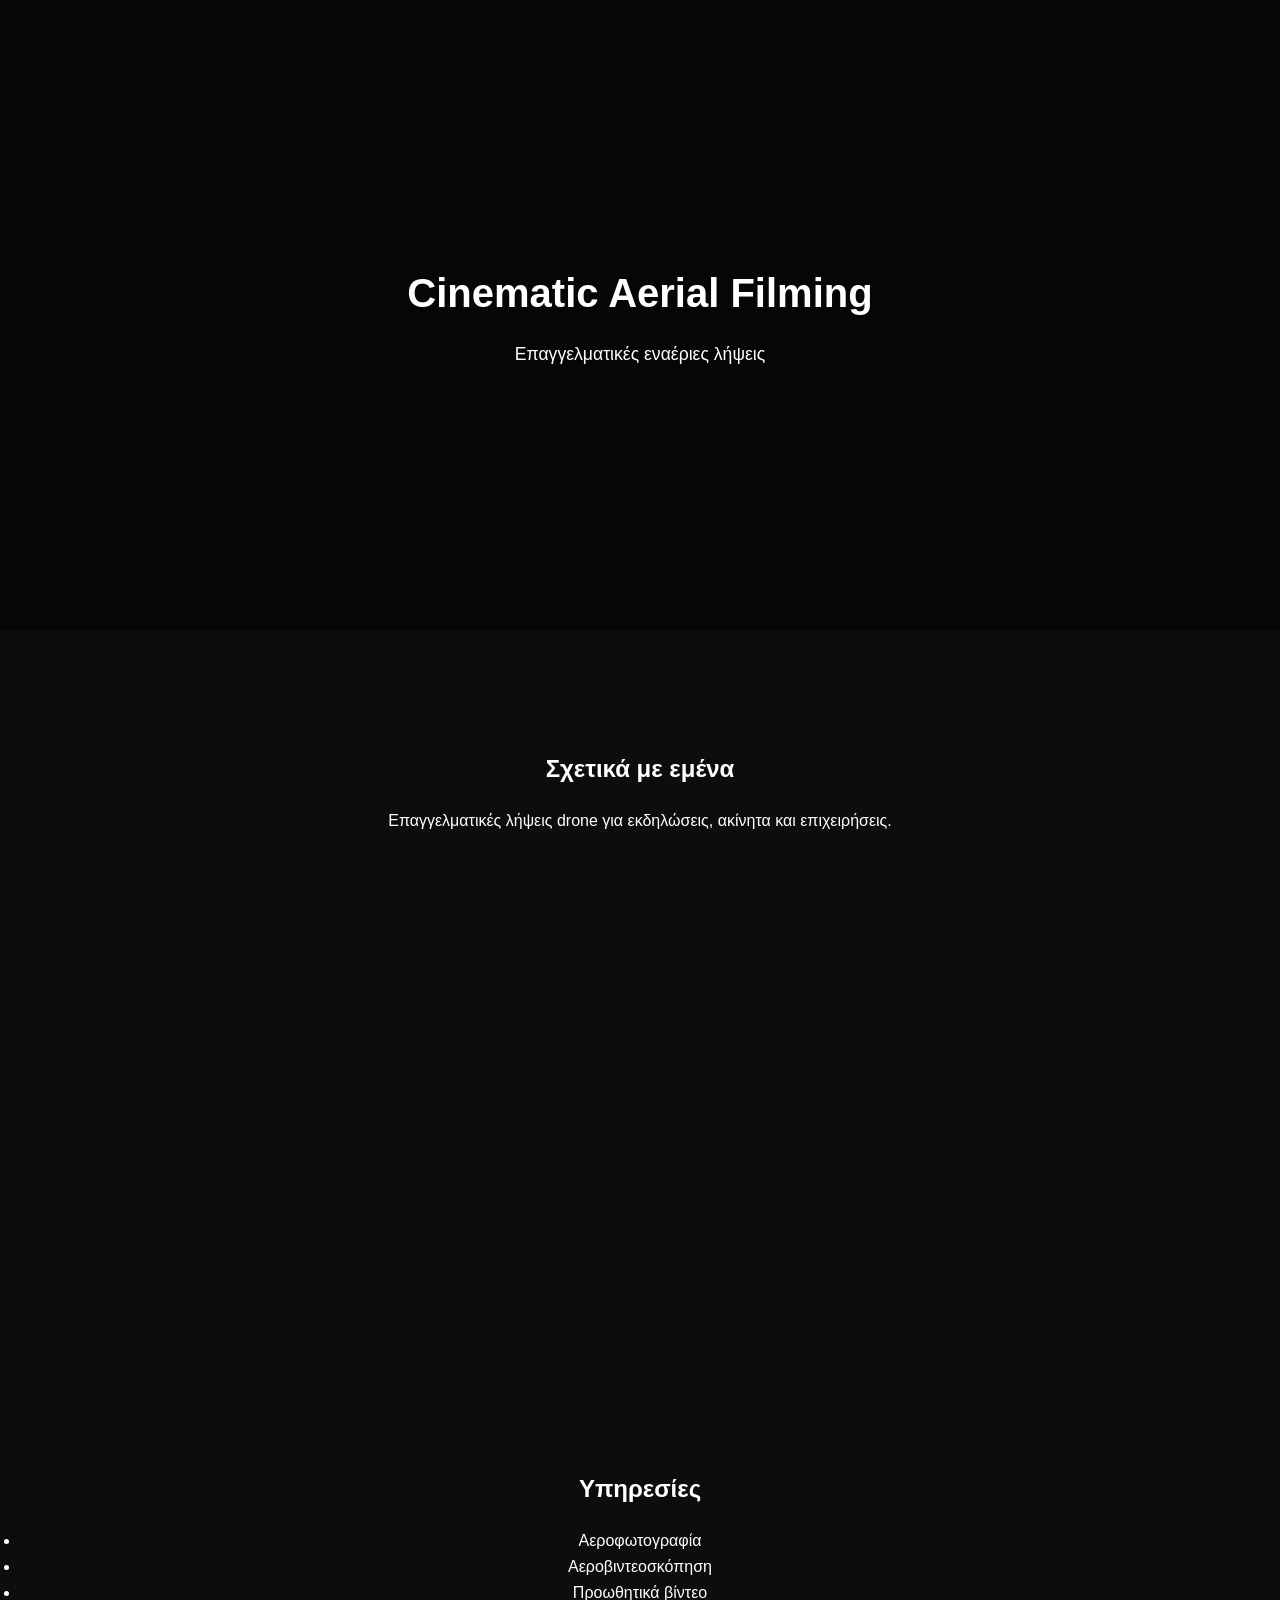
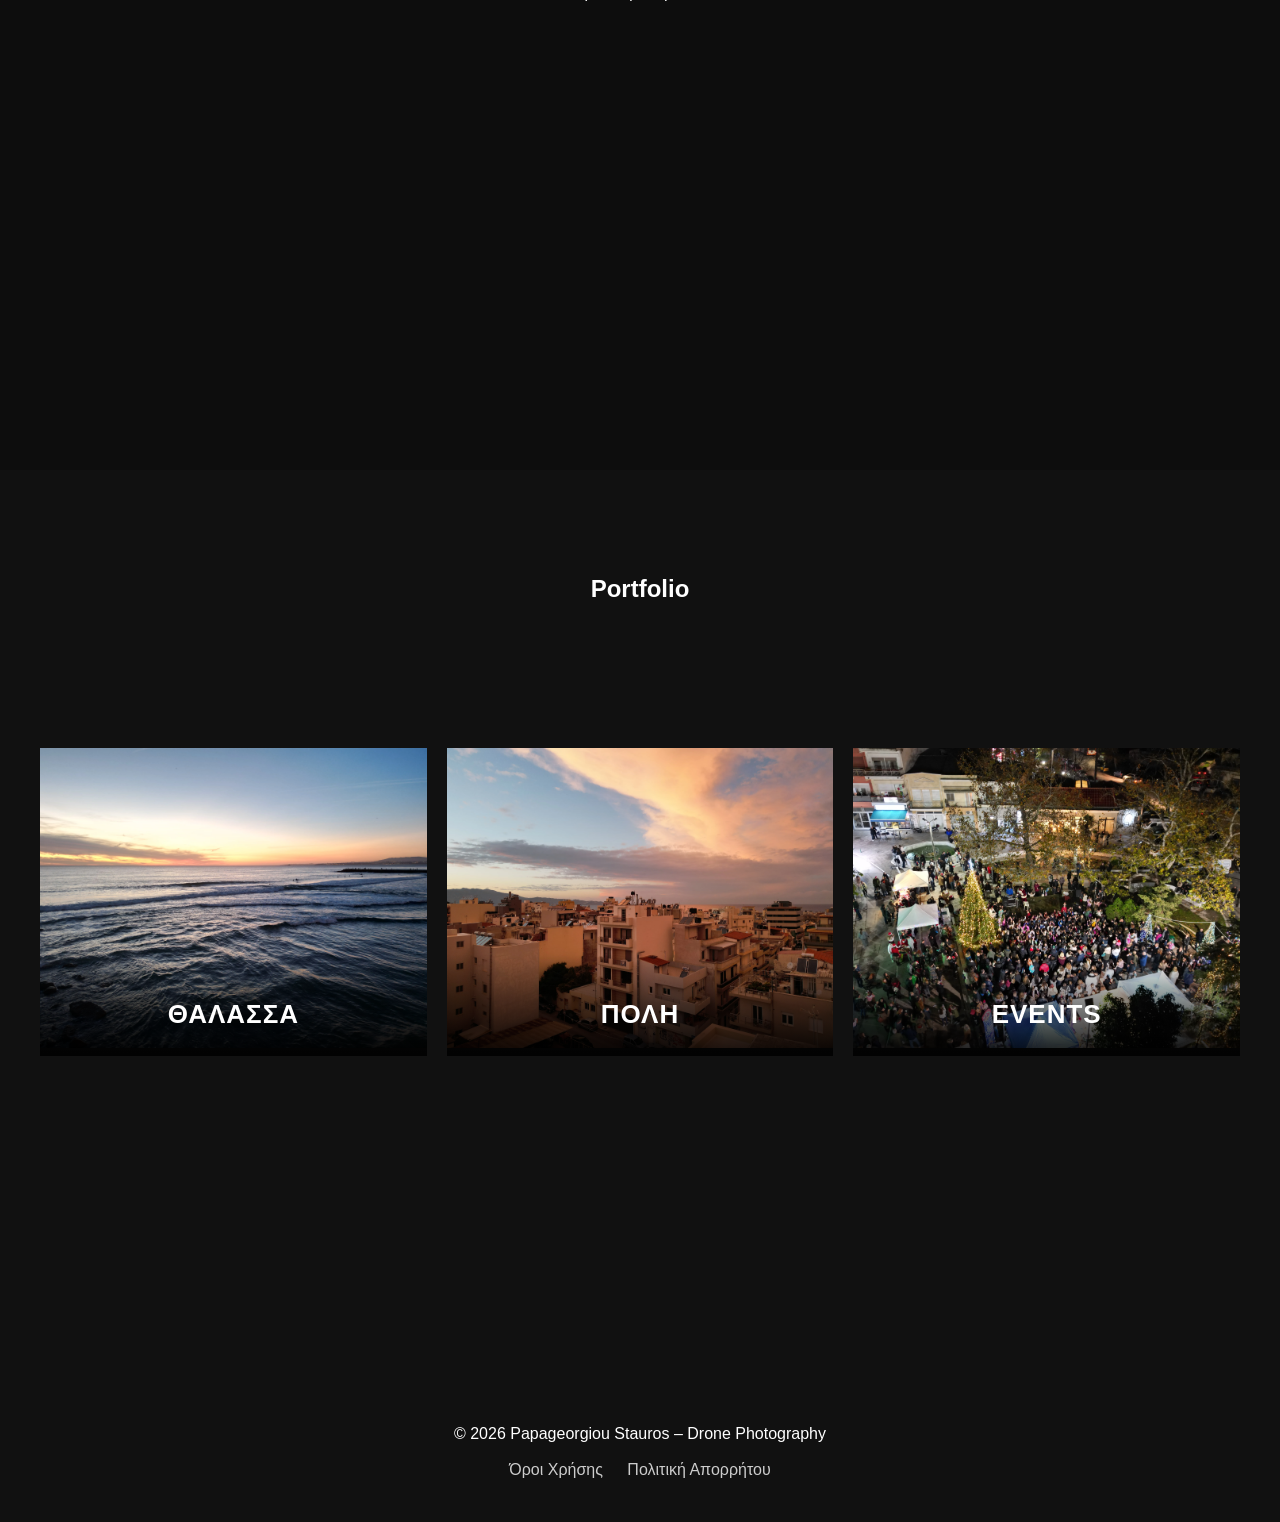
==== index.html @ c1d01001 "Add files via upload" ====
<!DOCTYPE html>
<html lang="el">
<head>
  <meta charset="UTF-8">
  <meta name="viewport" content="width=device-width, initial-scale=1.0">
  <title>Drone Portfolio</title>
  <link rel="stylesheet" href="style.css">
</head>
<body>

  

  <section class="hero">
  <video autoplay muted loop playsinline class="hero-video">
    <source src="videos/DJI_0529.MP4" type="video/mp4">
  </video>
  <div class="hero-content">
    <h2>Cinematic Aerial Filming</h2>
    <p>Επαγγελματικές εναέριες λήψεις</p>
  </div>
</section>

  <section id="about">
    <h2>Σχετικά με εμένα</h2>
    <p>Επαγγελματικές λήψεις drone για εκδηλώσεις, ακίνητα και επιχειρήσεις.</p>
  </section>

  <section id="services">
    <h2>Υπηρεσίες</h2>
    <ul>
      <li>Αεροφωτογραφία</li>
      <li>Αεροβιντεοσκόπηση</li>
      <li>Προωθητικά βίντεο</li>
    </ul>
  </section>



  <section id="portfolio">
  <h2>Portfolio</h2>

  <section class="categories">

    <div class="category" onclick="toggleCategory('sea', this)">
      <img src="images/DJI_0409.webp" alt="Θάλασσα">
      <div class="overlay"><h2>ΘΑΛΑΣΣΑ</h2></div>
    </div>

    <div class="category" onclick="toggleCategory('city', this)">
      <img src="images/DJI_0504.webp" alt="Πόλη">
      <div class="overlay"><h2>ΠΟΛΗ</h2></div>
    </div>

    <div class="category" onclick="toggleCategory('events', this)">
      <img src="images/DJI_0446.webp" alt="Events">
      <div class="overlay"><h2>EVENTS</h2></div>
    </div>

  </section>

  <section id="gallery" class="gallery">

    <img src="images/DJI_0334.webp" class="photo sea">
    <img src="images/DJI_0325.webp" class="photo sea">

    <img src="images/DJI_0505.webp" class="photo city">
    <img src="images/DJI_0484.webp" class="photo city">
    <img src="images/IERAPETRA.webp" class="photo city">

    <img src="images/DJI_0446.webp" class="photo events">
    <img src="images/DJI_0460.webp" class="photo events">

  </section>
</section>

<div id="lightbox">
  <span class="close">&times;</span>
  <span class="prev">&#10094;</span>
  <img id="lightbox-img">
  <span class="next">&#10095;</span>
</div>
  





 <footer class="footer">
  <div class="footer-content">
    <p>© 2026 Papageorgiou Stauros – Drone Photography</p>
    
    <div class="footer-links">
      <a href="terms.html">Όροι Χρήσης</a>
      <a href="privacy.html">Πολιτική Απορρήτου</a>
    </div>
  </div>
</footer>


<script src="script.js"></script>

</body>
</html>
---- style.css ----
* {
  margin: 0;
  padding: 0;
  box-sizing: border-box;
}

body {
  font-family: Arial, sans-serif;
  background-color: #0d0d0d;
  color: white;
  line-height: 1.6;
}

header {
  position: fixed;
  width: 100%;
  background: rgba(0, 0, 0, 0.7);
  padding: 20px;
  display: flex;
  justify-content: space-between;
  align-items: center;
  backdrop-filter: blur(8px);
}

nav a {
  color: white;
  text-decoration: none;
  margin-left: 20px;
  transition: 0.3s;
}

nav a:hover {
  color: #00bfff;
}

section {
  padding: 120px 20px;
  text-align: center;
  scroll-margin-top: 30px;
}

h1, h2 {
  margin-bottom: 20px;
}

#about, #services, #portfolio, #contact {
  min-height: 80vh;
}

button {
  padding: 12px 25px;
  background: #00bfff;
  border: none;
  color: white;
  cursor: pointer;
  transition: 0.3s;
}

button:hover {
  background: #008ecc;
}
.hero {
  position: relative;
  height: 70vh; /* αντί για 100vh */
  min-height: 500px;
  overflow: hidden;
  display: flex;
  align-items: center;
  justify-content: center;
}

.hero-video {
  position: absolute;
  top: 0;
  left: 0;
  width: 100%;
  height: 100%;
  object-fit: cover;
  z-index: 1;
}

.hero::after {
  content: "";
  position: absolute;
  width: 100%;
  height: 100%;
  background: rgba(0,0,0,0.5); /* σκοτεινό overlay */
  z-index: 10;
}

.hero-content {
  position: relative;
  z-index: 11;
  text-align: center;
  padding: 20px;
}

.hero-content h2 {
  font-size: 2.5rem;
  margin-bottom: 15px;
}

.hero-content p {
  font-size: 1.1rem;
}

#portfolio {
  background: #111;
  padding: 100px 20px;
}


/* CATEGORIES */

.categories{
display:flex;
gap:20px;
margin-bottom:-150px;
}

.category{
position:relative;
flex:1;
overflow:hidden;
cursor:pointer;
}

.category img{
width:100%;
height:300px;
object-fit:cover;
transition:transform 0.6s ease;
position:relative;
z-index:1;
}

.category:hover img{
transform:scale(1.08);
}

/* Gradient */

.overlay{
position:absolute;
bottom:0;
left:0;
width:100%;
padding:40px 20px 20px 20px;

background:linear-gradient(to top,
rgba(0,0,0,0.9),
rgba(0,0,0,0.5),
transparent);

color:white;
z-index:2;

}

.overlay h2{
margin:0;
font-size:26px;
letter-spacing:1px;
}

/* GALLERY */

.gallery{
display:grid;
grid-template-columns:repeat(auto-fit,minmax(300px,1fr));
gap:15px;
margin-top:15px;
}

.photo{
width:100%;
height:300px;
object-fit:cover;
display:none;
cursor:pointer;
transition:transform 0.4s ease;
}

.photo:hover{
transform:scale(1.05);
}

/* Responsive */

@media(max-width:900px){

.gallery{
grid-template-columns:repeat(2,1fr);
}

}

@media(max-width:600px){

.categories{
flex-direction:column;
}

.gallery{
grid-template-columns:1fr;
}

}




#lightbox{
display:none;
position:fixed;
z-index:2;
top:0;
left:0;
width:100%;
height:100%;
background:rgba(0,0,0,0.9);
justify-content:center;
align-items:center;
}


#lightbox img{
  max-width:90%;
  max-height:90%;
}

#lightbox .close{
  position:absolute;
  top:30px;
  right:40px;
  font-size:40px;
  color:white;
  cursor:pointer;
}

#lightbox .prev,
#lightbox .next{
  position:absolute;
  top:50%;
  transform:translateY(-50%);
  font-size:50px;
  color:white;
  cursor:pointer;
  padding:20px;
}

.prev{
  left:30px;
}

.next{
  right:30px;
}







.filters {
  text-align: center;
  margin-bottom: 30px;
}

.filters button {
  margin: 5px;
  padding: 10px 20px;
  background: #00bfff;
  border: none;
  color: white;
  cursor: pointer;
}
.footer {
  background: #111;
  color: white;
  padding: 40px 20px;
  text-align: center;
}

.footer-links {
  margin-top: 10px;
}

.footer-links a {
  color: #ccc;
  margin: 0 10px;
  text-decoration: none;
}

.footer-links a:hover {
  color: white;
}
#contact {
  padding: 80px 20px;
  text-align: center;
}

form {
  max-width: 500px;
  margin: auto;
  display: flex;
  flex-direction: column;
  gap: 15px;
}

input, textarea {
  padding: 12px;
  border: 1px solid #ccc;
  border-radius: 5px;
}

button {
  padding: 12px;
  background: black;
  color: white;
  border: none;
  cursor: pointer;
}

button:hover {
  background: #333;
}
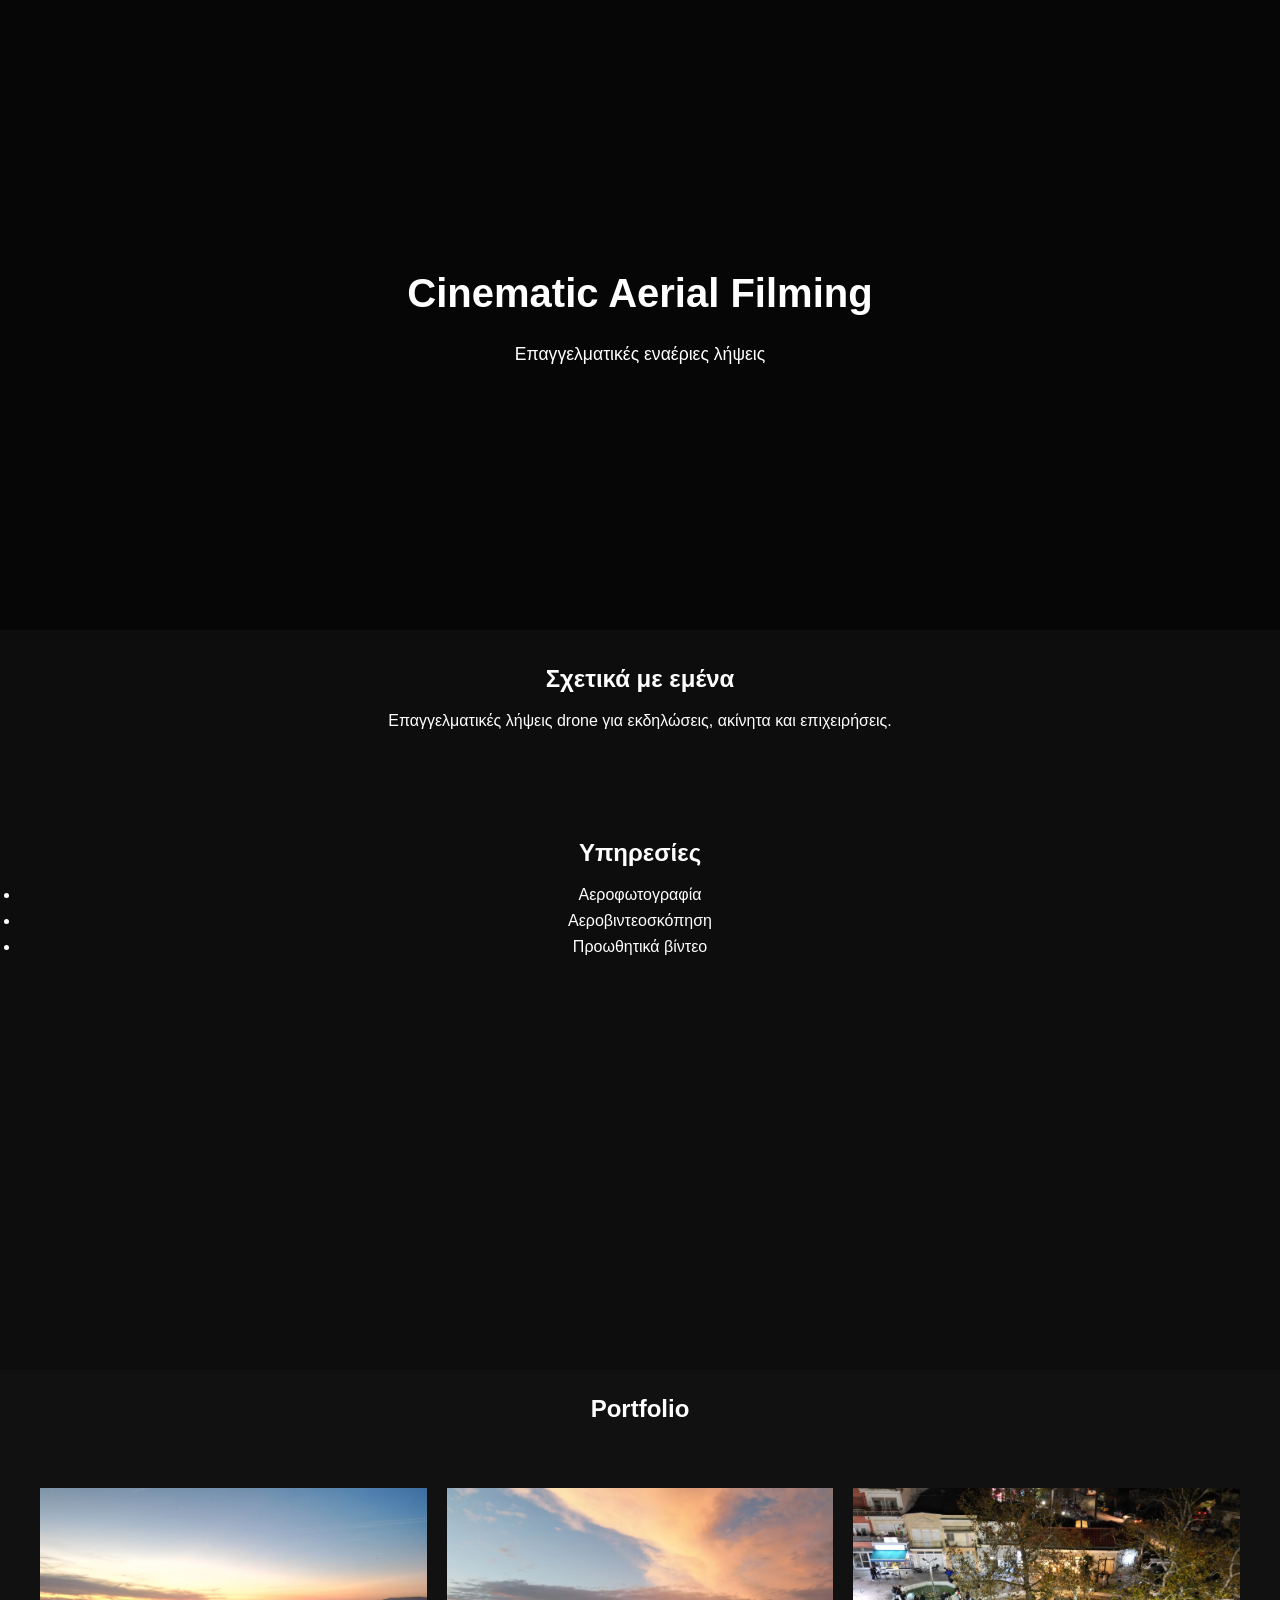
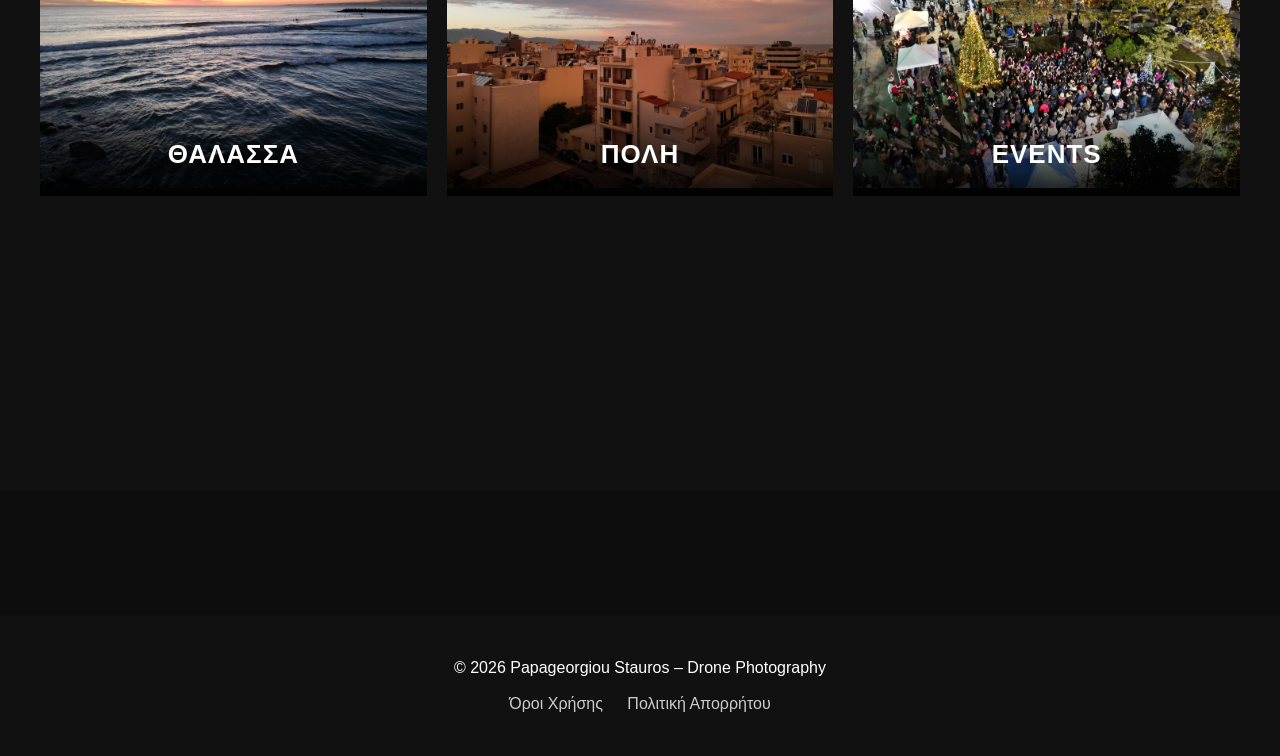
==== commit 30361633: "Add files via upload" ====
--- a/index.html
+++ b/index.html
@@ -10,9 +10,9 @@
 
   
 
-  <section class="hero">
+<section class="hero">
   <video autoplay muted loop playsinline class="hero-video">
-    <source src="videos/DJI_0529.MP4" type="video/mp4">
+    <source src="videos/thalassa.mp4" type="video/mp4">
   </video>
   <div class="hero-content">
     <h2>Cinematic Aerial Filming</h2>
@@ -20,23 +20,29 @@
   </div>
 </section>
 
-  <section id="about">
+
+
+<section id="about">
     <h2>Σχετικά με εμένα</h2>
     <p>Επαγγελματικές λήψεις drone για εκδηλώσεις, ακίνητα και επιχειρήσεις.</p>
-  </section>
 
-  <section id="services">
+     <div class="about-services">
     <h2>Υπηρεσίες</h2>
-    <ul>
+    <div class="services-container">
+       <ul>
       <li>Αεροφωτογραφία</li>
       <li>Αεροβιντεοσκόπηση</li>
       <li>Προωθητικά βίντεο</li>
     </ul>
-  </section>
+    </div>
+     </div>
+</section>
 
 
 
-  <section id="portfolio">
+
+
+<section id="portfolio">
   <h2>Portfolio</h2>
 
   <section class="categories">
@@ -57,8 +63,10 @@
     </div>
 
   </section>
+</section>
 
-  <section id="gallery" class="gallery">
+
+<section id="gallery" class="gallery">
 
     <img src="images/DJI_0334.webp" class="photo sea">
     <img src="images/DJI_0325.webp" class="photo sea">
@@ -73,6 +81,10 @@
   </section>
 </section>
 
+
+
+
+  
 <div id="lightbox">
   <span class="close">&times;</span>
   <span class="prev">&#10094;</span>
--- a/style.css
+++ b/style.css
@@ -34,16 +34,17 @@
 }
 
 section {
-  padding: 120px 20px;
-  text-align: center;
-  scroll-margin-top: 30px;
+  padding: 50px 20px;
+  text-align: center;
+  scroll-margin-top: 10px;
+  margin-bottom: 10px;
 }
 
 h1, h2 {
-  margin-bottom: 20px;
-}
-
-#about, #services, #portfolio, #contact {
+  margin-bottom: 10px;
+}
+
+#about, #portfolio, #contact {
   min-height: 80vh;
 }
 
@@ -104,9 +105,20 @@
   font-size: 1.1rem;
 }
 
+
+#about {
+  padding: 20px;
+  padding-bottom: 0px;
+}
+
+.about-services {
+  margin-top: 100px;
+}
+
+
 #portfolio {
   background: #111;
-  padding: 100px 20px;
+  padding: 20px 20px;
 }
 
 
@@ -115,7 +127,7 @@
 .categories{
 display:flex;
 gap:20px;
-margin-bottom:-150px;
+margin-bottom:-300px;
 }
 
 .category{
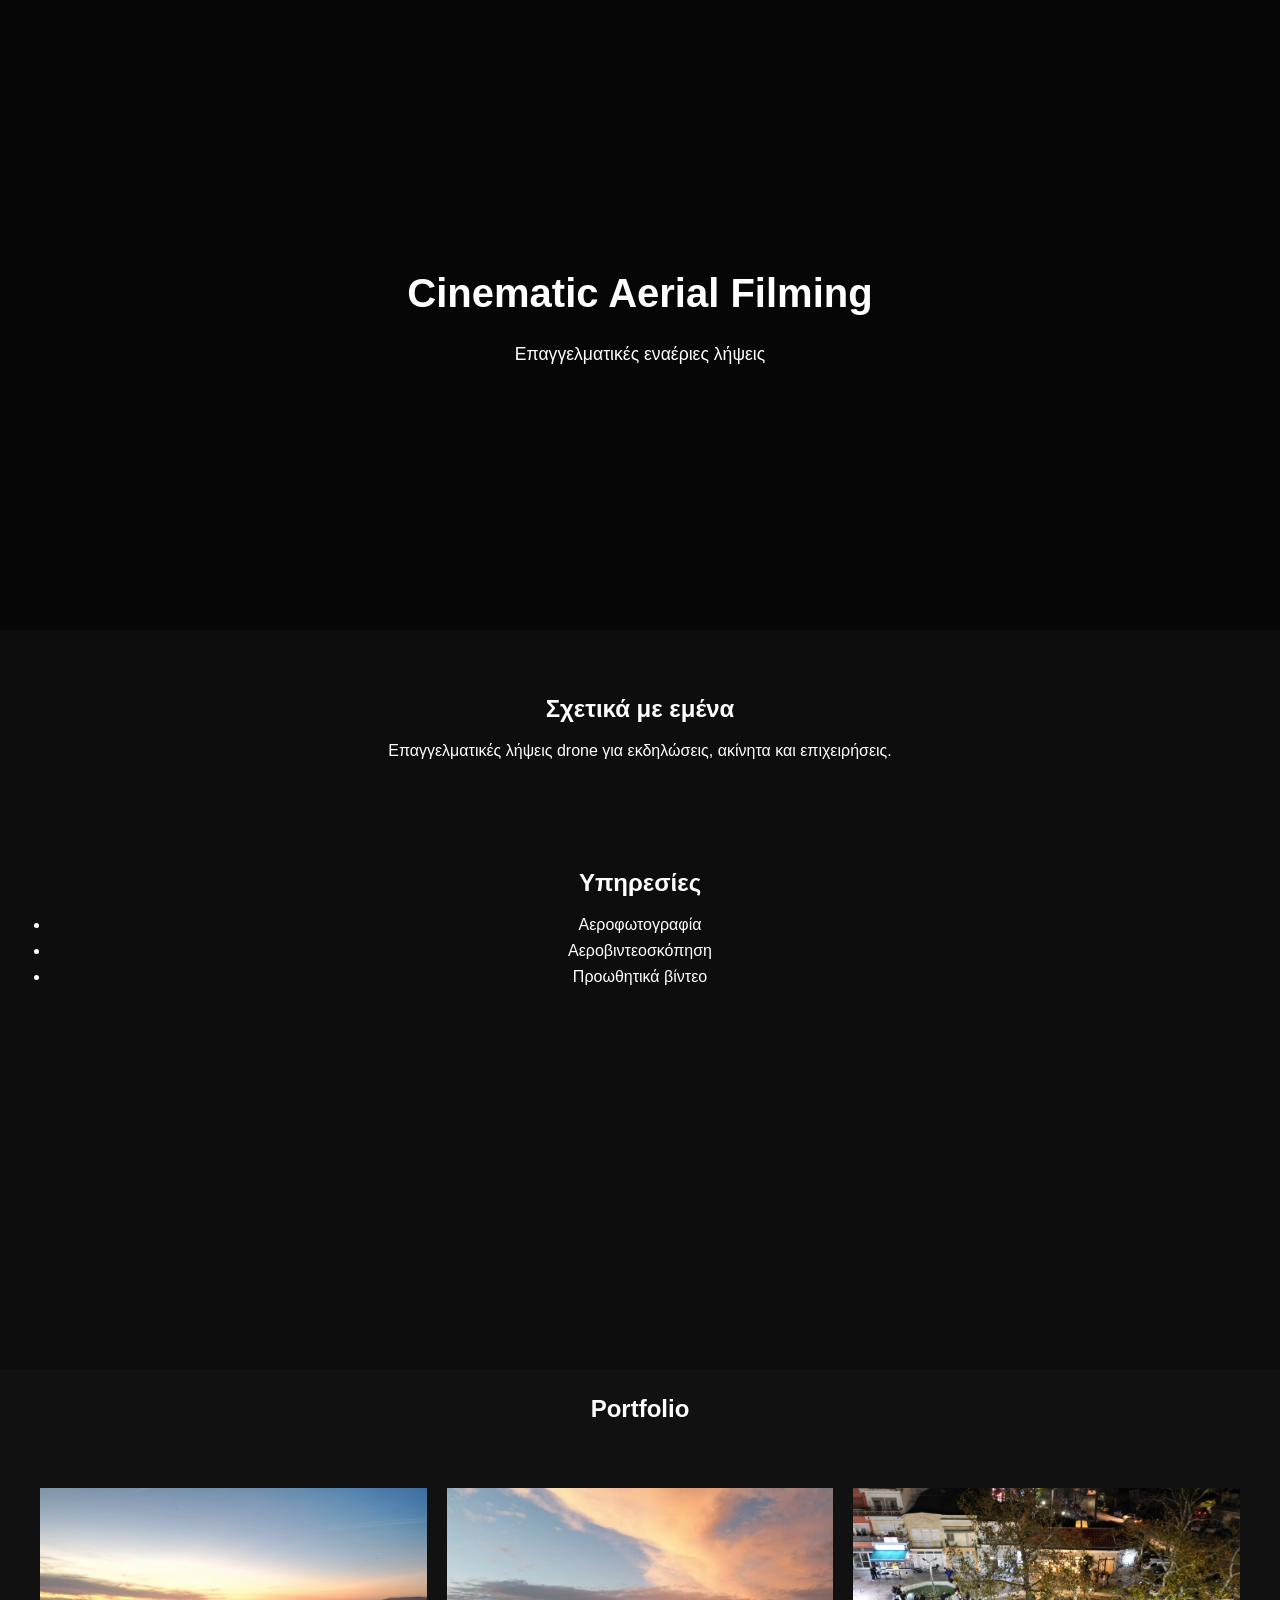
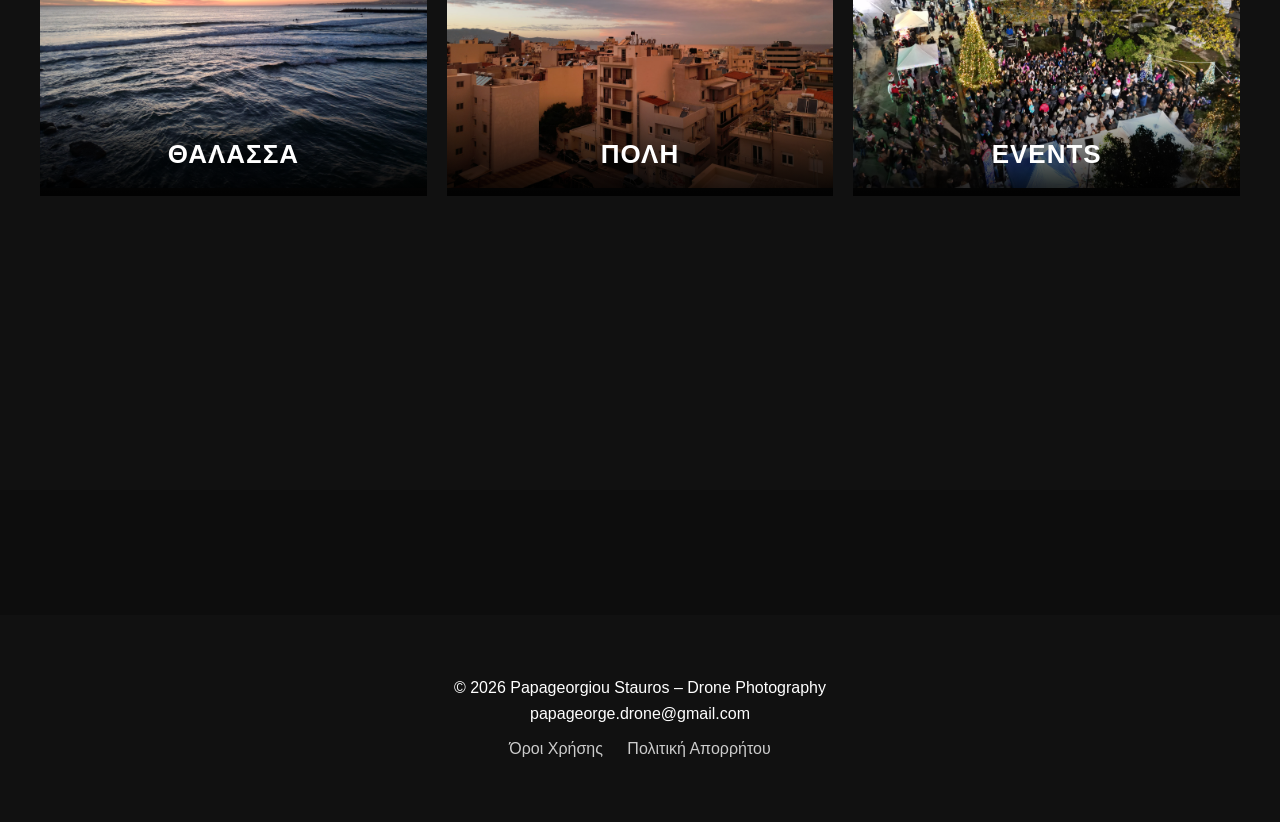
==== commit f4f399d6: "Add files via upload" ====
--- a/index.html
+++ b/index.html
@@ -100,6 +100,7 @@
  <footer class="footer">
   <div class="footer-content">
     <p>© 2026 Papageorgiou Stauros – Drone Photography</p>
+    <p>papageorge.drone@gmail.com</p>
     
     <div class="footer-links">
       <a href="terms.html">Όροι Χρήσης</a>
--- a/style.css
+++ b/style.css
@@ -107,7 +107,7 @@
 
 
 #about {
-  padding: 20px;
+  padding: 50px;
   padding-bottom: 0px;
 }
 
@@ -127,7 +127,7 @@
 .categories{
 display:flex;
 gap:20px;
-margin-bottom:-300px;
+margin-bottom:90px;
 }
 
 .category{
@@ -291,7 +291,7 @@
 .footer {
   background: #111;
   color: white;
-  padding: 40px 20px;
+  padding: 60px 20px;
   text-align: center;
 }
 
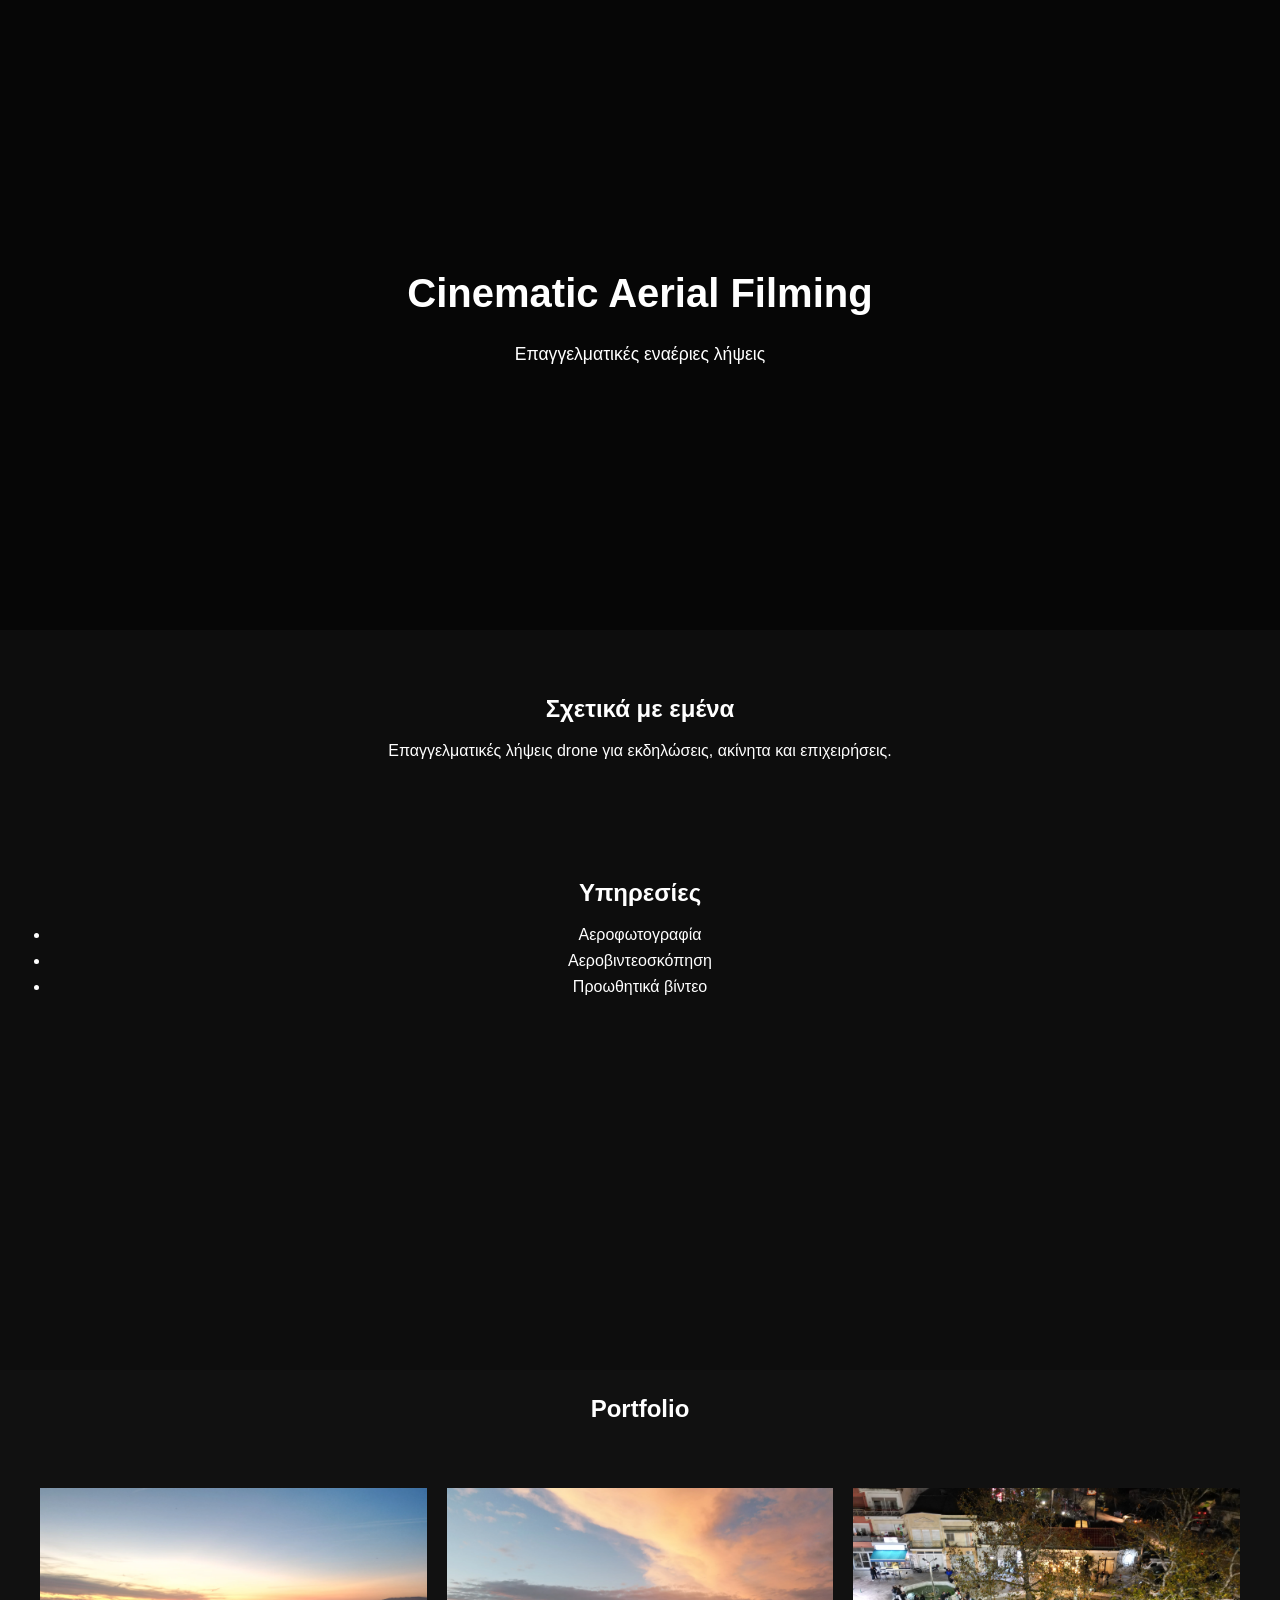
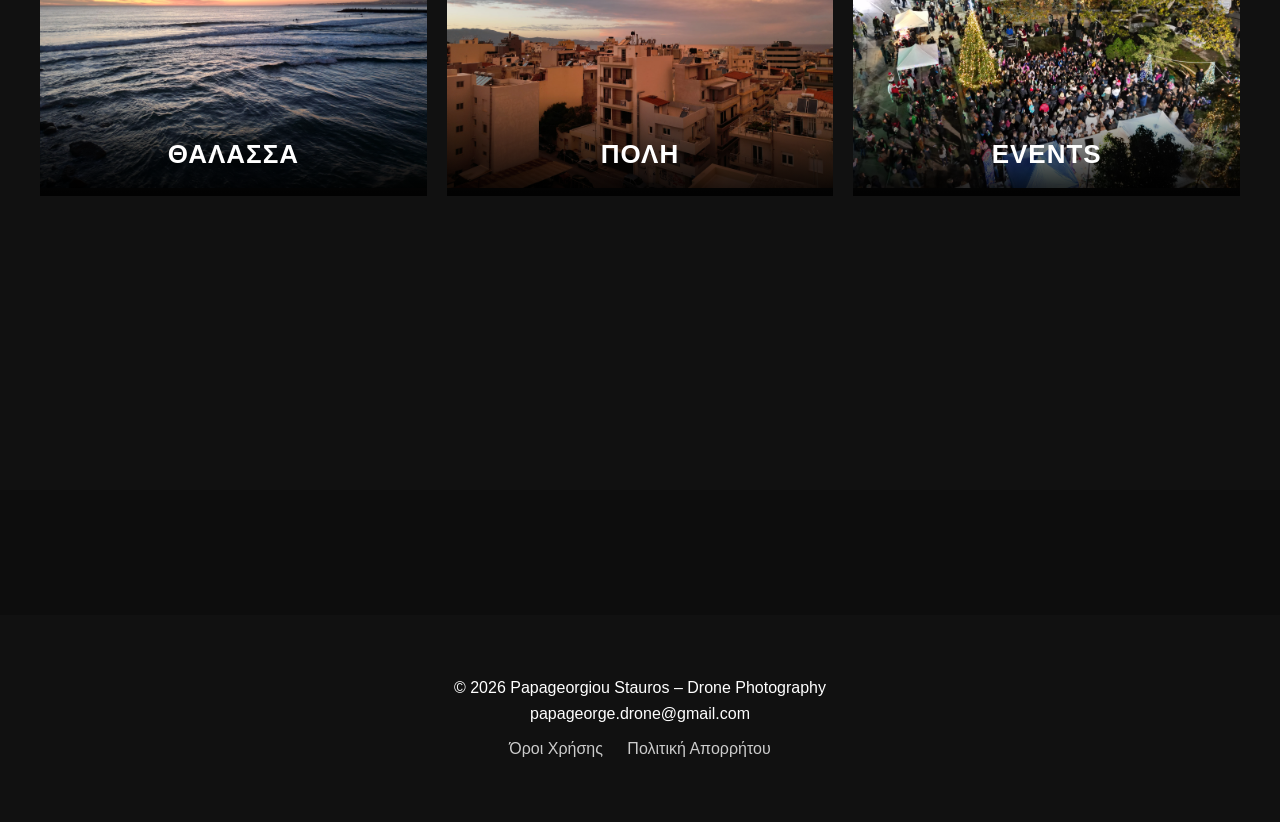
==== commit 28ca4ef2: "Add files via upload" ====
--- a/index.html
+++ b/index.html
@@ -70,13 +70,16 @@
 
     <img src="images/DJI_0334.webp" class="photo sea">
     <img src="images/DJI_0325.webp" class="photo sea">
+    <img src="images/ΠΑΡΑΛΙΑ.webp" class="photo sea">
 
     <img src="images/DJI_0505.webp" class="photo city">
     <img src="images/DJI_0484.webp" class="photo city">
     <img src="images/IERAPETRA.webp" class="photo city">
+    <img src="images/DJI_0572.webp" class="photo city">
 
     <img src="images/DJI_0446.webp" class="photo events">
     <img src="images/DJI_0460.webp" class="photo events">
+    <img src="images/ΕΚΚΛΗΣΙΑ.webp" class="photo events">
 
   </section>
 </section>
--- a/style.css
+++ b/style.css
@@ -112,7 +112,7 @@
 }
 
 .about-services {
-  margin-top: 100px;
+  margin-top: 110px;
 }
 
 
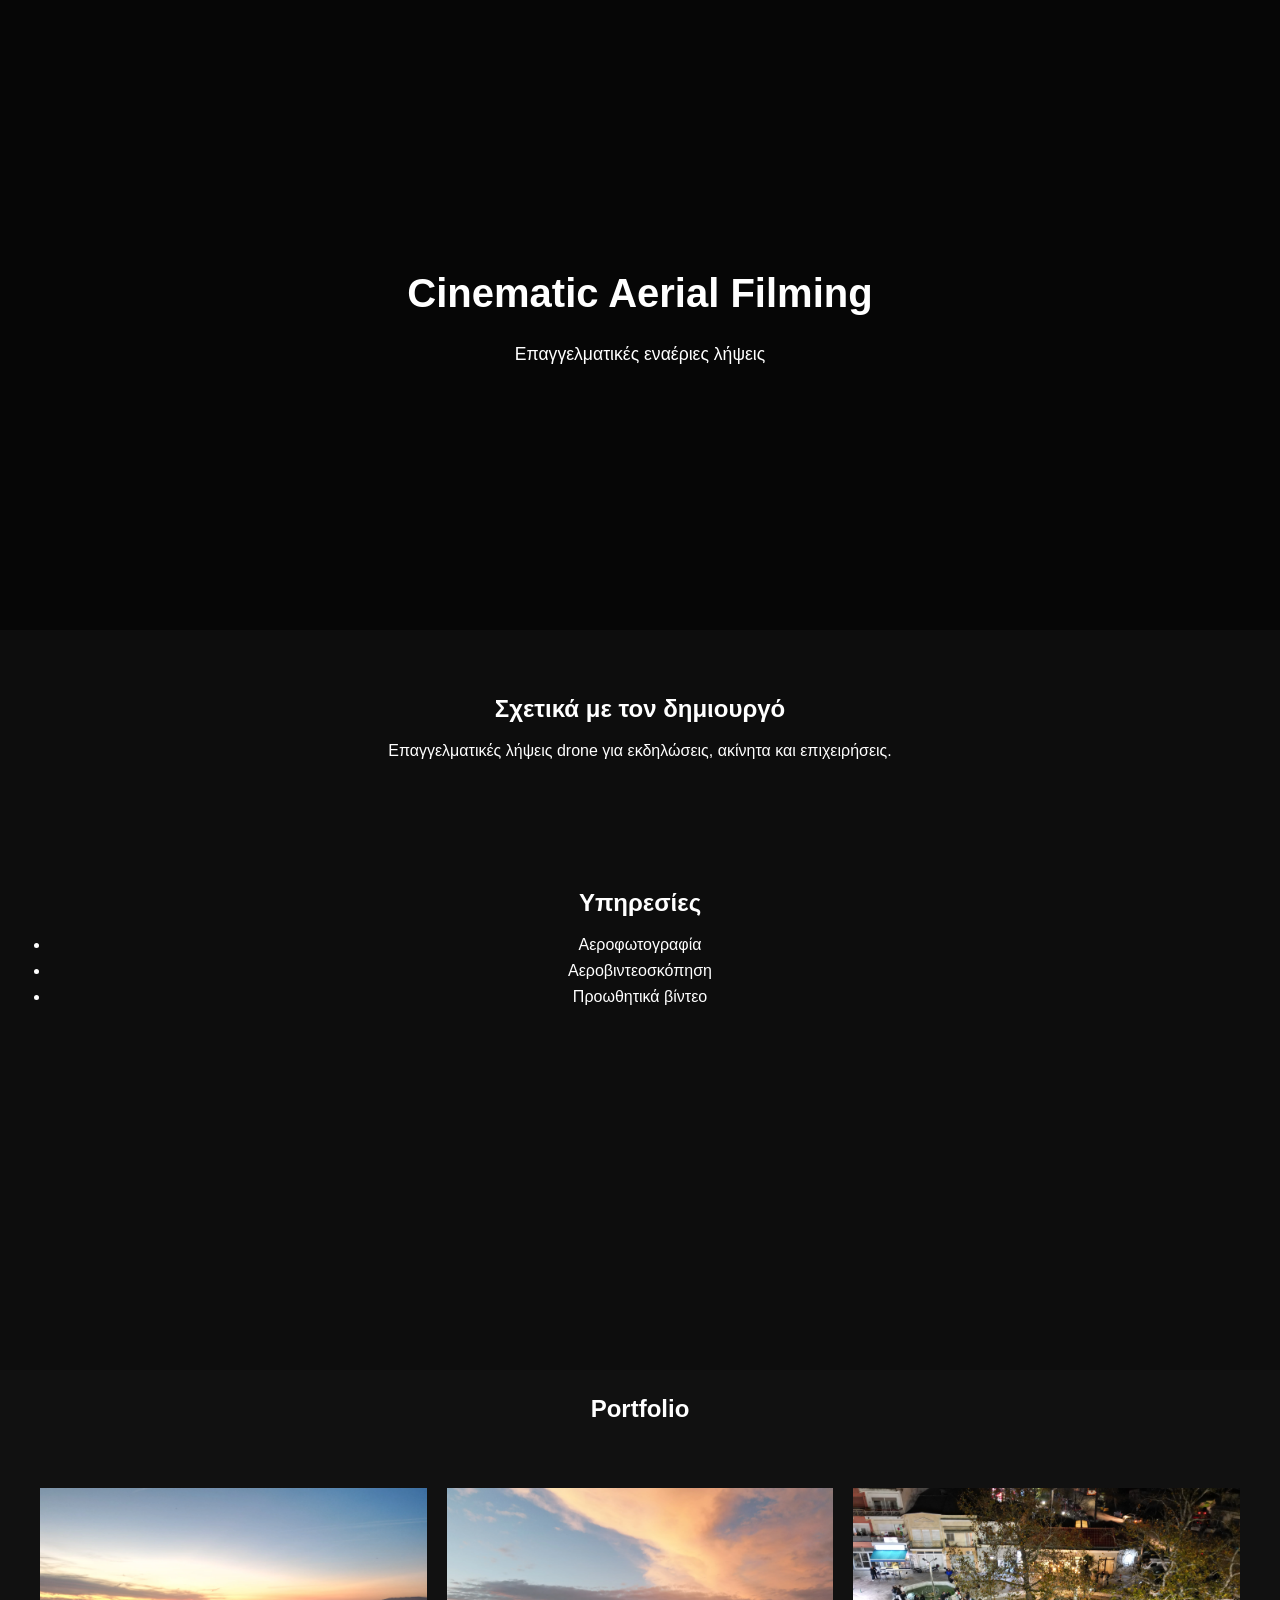
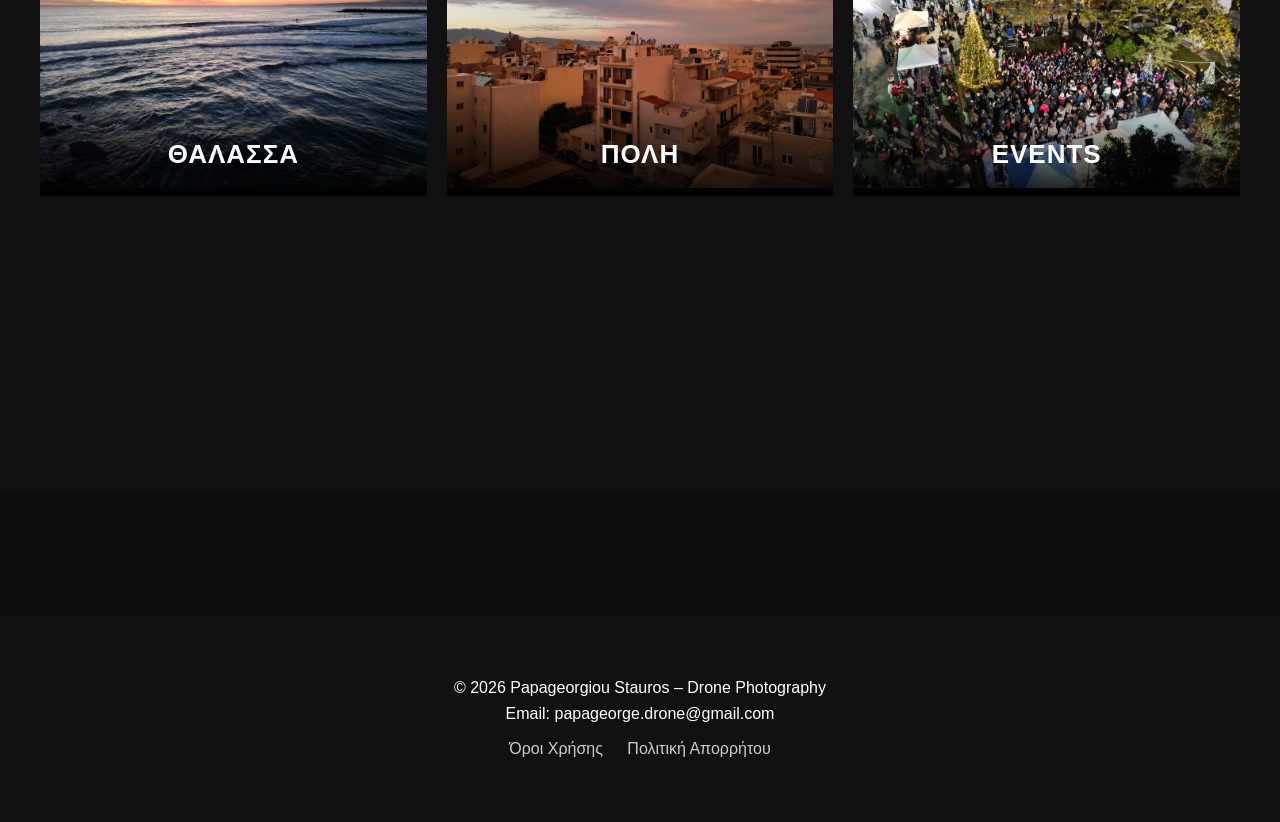
==== commit 8c0b9757: "Add files via upload" ====
--- a/index.html
+++ b/index.html
@@ -23,7 +23,7 @@
 
 
 <section id="about">
-    <h2>Σχετικά με εμένα</h2>
+    <h2>Σχετικά με τον δημιουργό</h2>
     <p>Επαγγελματικές λήψεις drone για εκδηλώσεις, ακίνητα και επιχειρήσεις.</p>
 
      <div class="about-services">
@@ -78,7 +78,6 @@
     <img src="images/DJI_0572.webp" class="photo city">
 
     <img src="images/DJI_0446.webp" class="photo events">
-    <img src="images/DJI_0460.webp" class="photo events">
     <img src="images/ΕΚΚΛΗΣΙΑ.webp" class="photo events">
 
   </section>
@@ -103,7 +102,7 @@
  <footer class="footer">
   <div class="footer-content">
     <p>© 2026 Papageorgiou Stauros – Drone Photography</p>
-    <p>papageorge.drone@gmail.com</p>
+    <p>Email: papageorge.drone@gmail.com</p>
     
     <div class="footer-links">
       <a href="terms.html">Όροι Χρήσης</a>
--- a/style.css
+++ b/style.css
@@ -112,7 +112,7 @@
 }
 
 .about-services {
-  margin-top: 110px;
+  margin-top: 120px;
 }
 
 
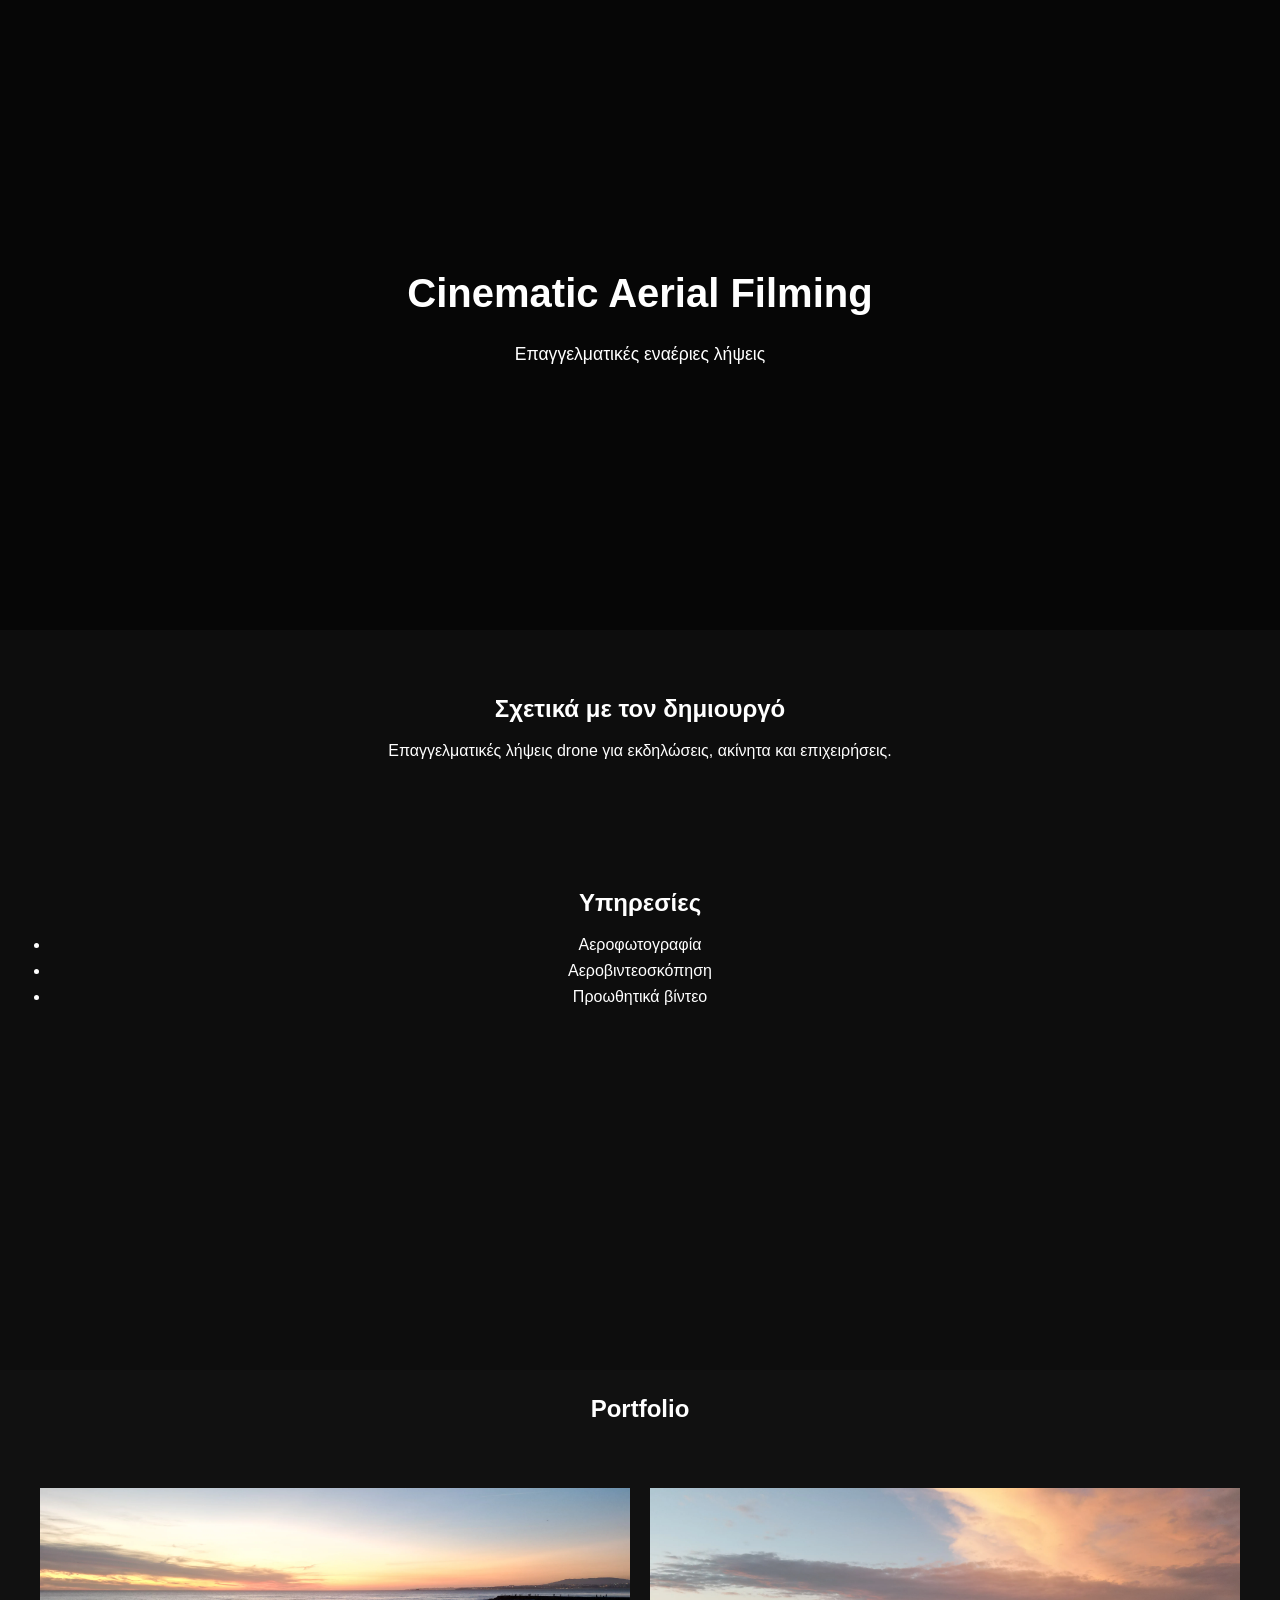
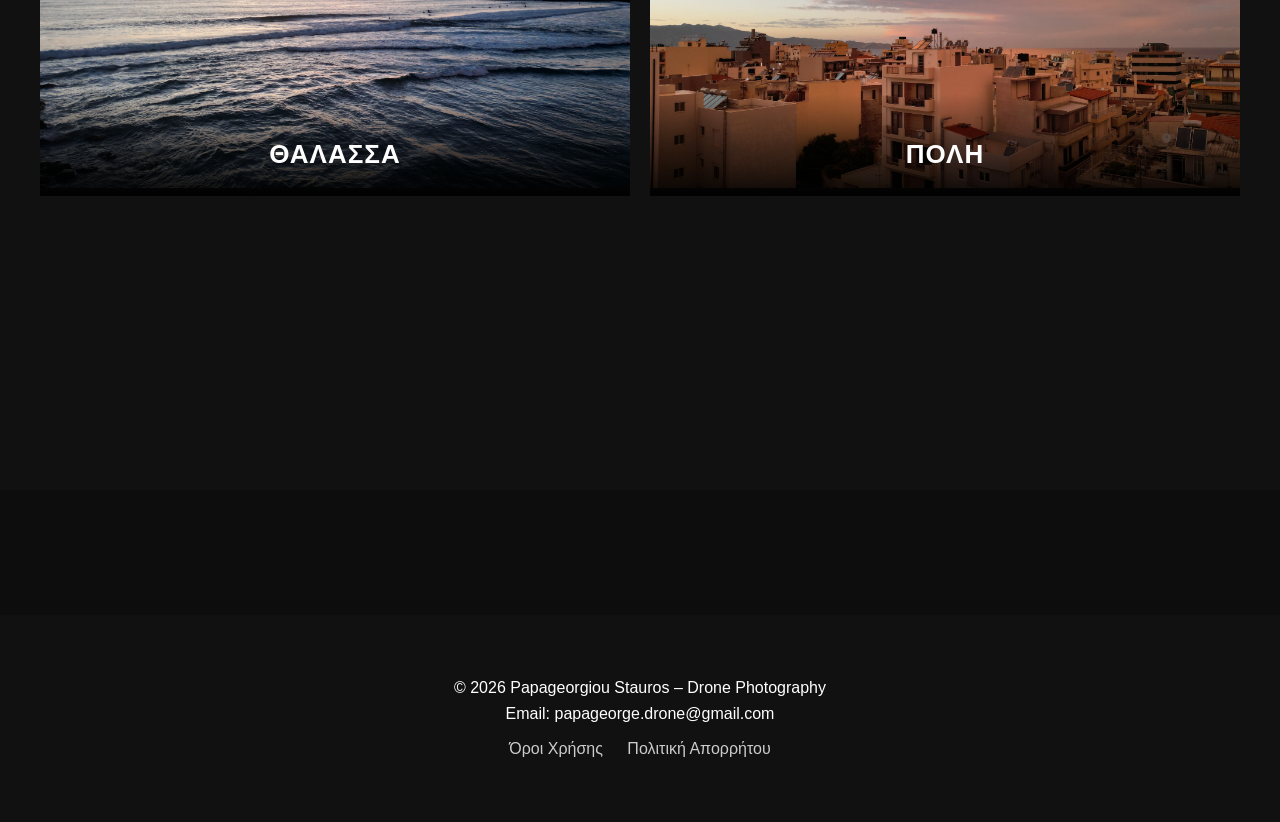
==== commit f15f915c: "Add files via upload" ====
--- a/index.html
+++ b/index.html
@@ -57,10 +57,6 @@
       <div class="overlay"><h2>ΠΟΛΗ</h2></div>
     </div>
 
-    <div class="category" onclick="toggleCategory('events', this)">
-      <img src="images/DJI_0446.webp" alt="Events">
-      <div class="overlay"><h2>EVENTS</h2></div>
-    </div>
 
   </section>
 </section>
@@ -69,16 +65,14 @@
 <section id="gallery" class="gallery">
 
     <img src="images/DJI_0334.webp" class="photo sea">
+    <img src="images/ΠΑΡΑΛΙΑ.webp" class="photo sea">
     <img src="images/DJI_0325.webp" class="photo sea">
-    <img src="images/ΠΑΡΑΛΙΑ.webp" class="photo sea">
 
     <img src="images/DJI_0505.webp" class="photo city">
     <img src="images/DJI_0484.webp" class="photo city">
     <img src="images/IERAPETRA.webp" class="photo city">
     <img src="images/DJI_0572.webp" class="photo city">
 
-    <img src="images/DJI_0446.webp" class="photo events">
-    <img src="images/ΕΚΚΛΗΣΙΑ.webp" class="photo events">
 
   </section>
 </section>
